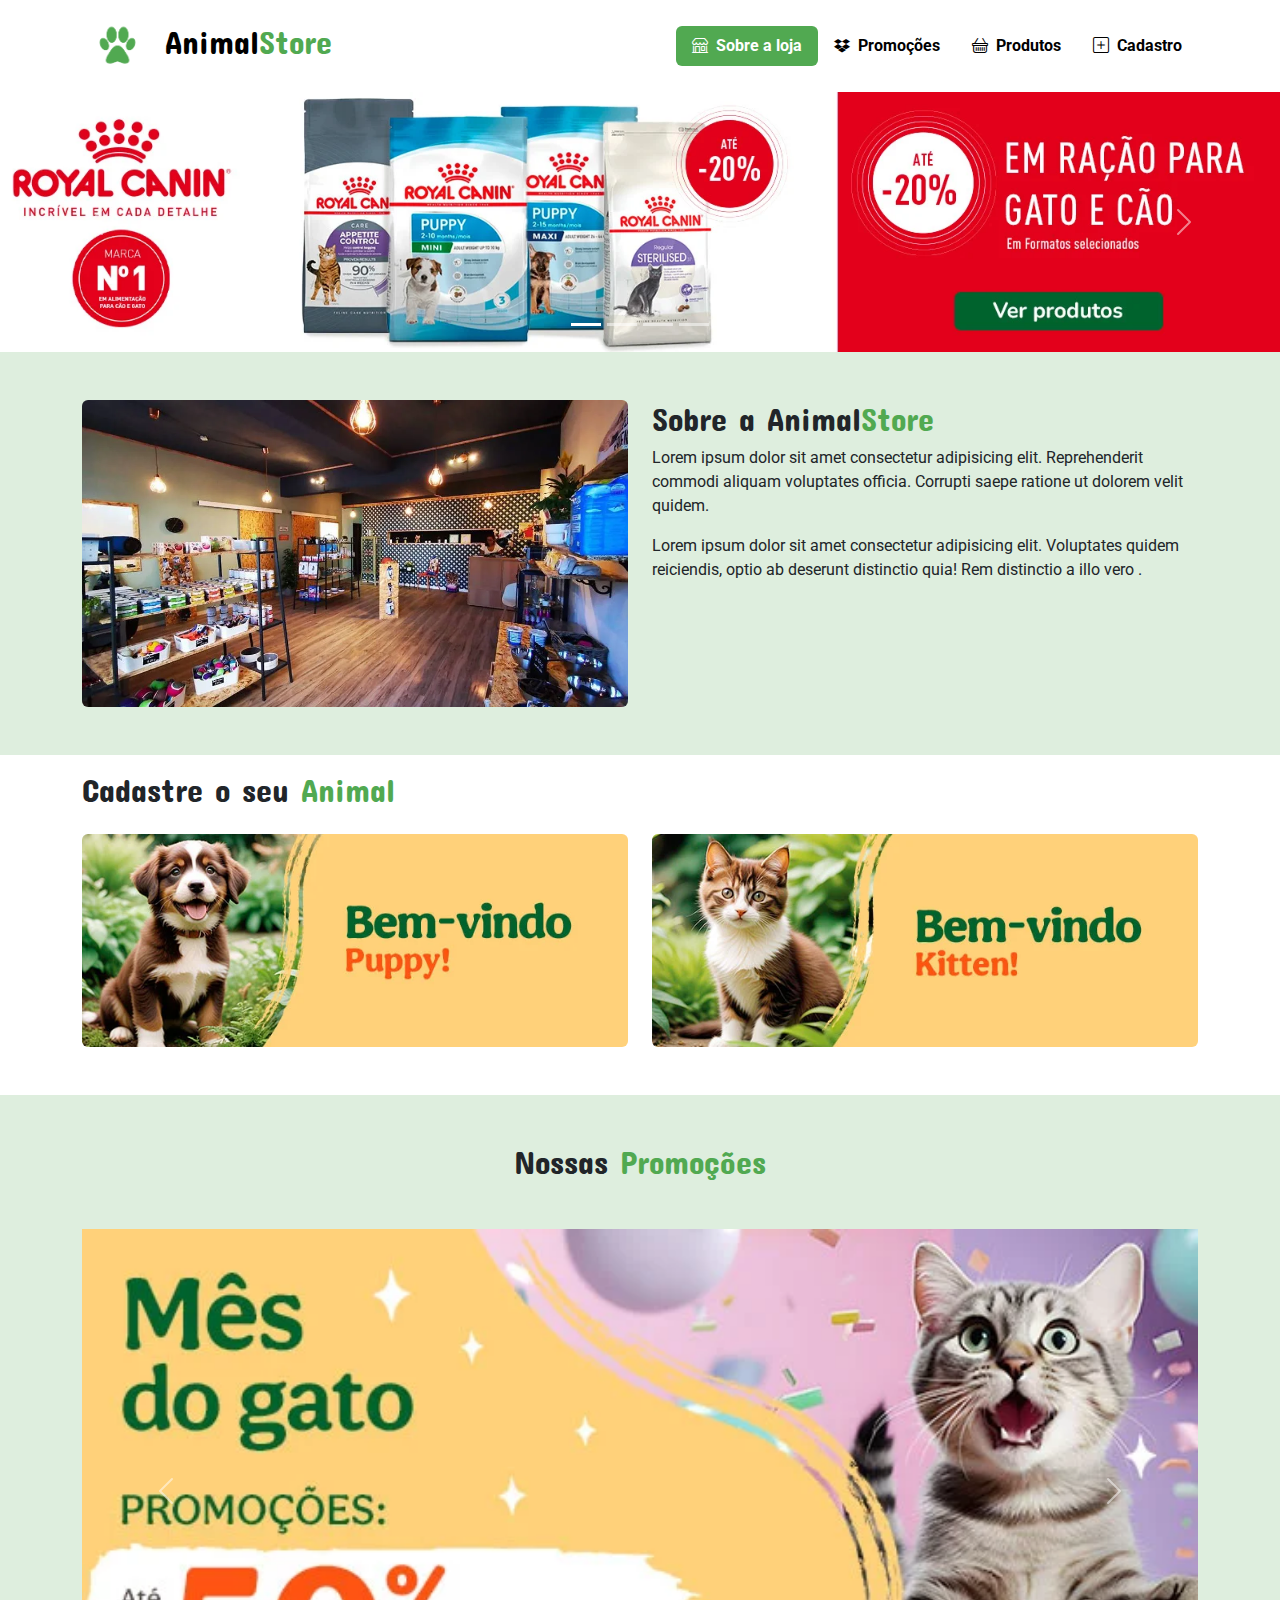
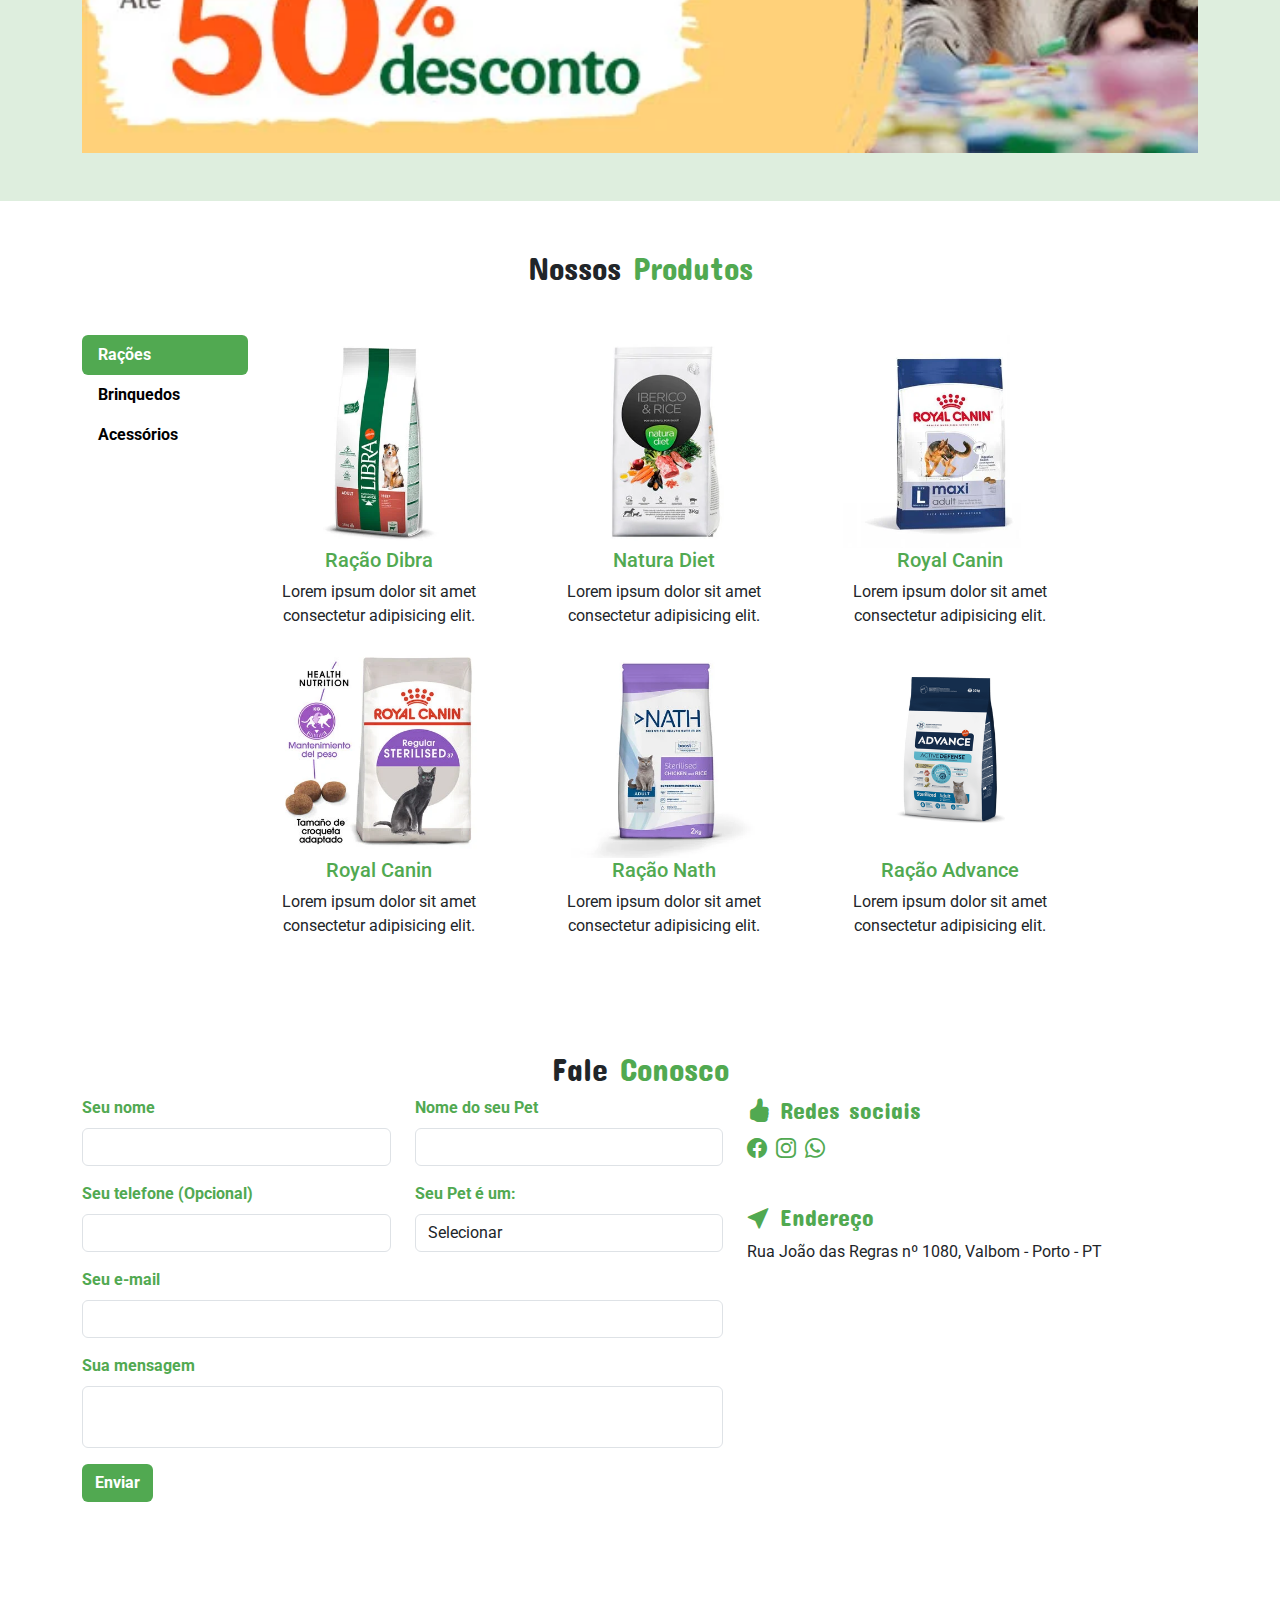
==== index.html @ 3d31f149 "Primeiro commit da loja de animais" ====
<!DOCTYPE html>
<html lang="en">
<head>
    <meta charset="UTF-8">
    <meta name="viewport" content="width=device-width, initial-scale=1.0">
    <title>Document</title>
    <link rel="stylesheet" href="https://cdn.jsdelivr.net/npm/bootstrap@5.3.3/dist/css/bootstrap.min.css">
    <link rel="preconnect" href="https://fonts.googleapis.com">
    <link rel="preconnect" href="https://fonts.gstatic.com" crossorigin>
    <link href="https://fonts.googleapis.com/css2?family=Concert+One&family=Roboto&display=swap" rel="stylesheet">
    <link rel="stylesheet" href="https://cdn.jsdelivr.net/npm/bootstrap-icons@1.11.3/font/bootstrap-icons.min.css">
    <link rel="stylesheet" href="CSS/main.css">
</head>
<body>
    <header class="navbar  navbar-expand-lg sticky-top p-3" id="cabecalho">
        <div class="container">
            <h1 class="navbar-brand m-0 section-title">
                <a href="#">
                    <img class="patacao" src="images/patacao.png" alt="">
                    Animal<span class="text-colored ">Store</span>
                </a>
            </h1>
            <button class="navbar-toggler" data-bs-toggle="collapse" data-bs-target="#menu-navegacao">
                <span class="navbar-toggler-icon"></span>
            </button>
            <nav class="navbar-collapse collapse justify-content-end" id="menu-navegacao">
                <ul class="nav nav-pills d-block d-md-flex">
                    <li class="nav-item fw-bold">
                        <a class="nav-link active" href="#sobre-a-loja">
                            <i class="bi bi-shop me-1 "></i>
                            Sobre a loja
                        </a>
                    </li>
                    <li class="nav-item fw-bold">
                        <a class="nav-link" href="#promocoes">
                            <i class="bi bi-dropbox me-1"></i> 
                            Promoções
                        </a>
                    </li>
                    <li class="nav-item fw-bold">
                        <a class="nav-link" href="#produtos">
                            <i class="bi bi-basket me-1"></i>
                            Produtos
                        </a>
                    </li>
                    
                    <li class="nav-item fw-bold">
                        <a class="nav-link" href="#fale-conosco">
                            <i class="bi bi-plus-square me-1"></i>
                            Cadastro
                            </a>
                    </li>
                </ul>
            </nav>
        </div>
    </header>

    <div data-bs-spy="scroll" data-bs-target="cabecalho" data-bs-smooth-scroll="true">
        <section id="sobre-a-loja">
            <div class="carousel slide " data-bs-ride="carousel" id="carousel">
                <div class="carousel-inner">
                    <div class="carousel-item active" data-bs-interval="3000">
                        <img src="images/slides/slide1.webp" alt="">
                    </div>
                    <div class="carousel-item" data-bs-interval="3000">
                        <img src="images/slides/slide2.webp" alt="">
                    </div>
                    <div class="carousel-item" data-bs-interval="3000">
                        <img src="images/slides/slide3.webp" alt="">
                    </div>
                    <div class="carousel-item" data-bs-interval="3000">
                        <img src="images/slides/slide4.webp" alt="">
                    </div>
                </div>
                <button class="carousel-control-prev" type="button" data-bs-target="#carousel" data-bs-slide="prev">
                    <span class="carousel-control-prev-icon"></span>
                </button>
                <button class="carousel-control-next" type="button" data-bs-target="#carousel" data-bs-slide="next">
                    <span class="carousel-control-next-icon"></span>
                </button>
                <div class="carousel-indicators">
                    <button type="button" data-bs-target="#carousel" class="active" data-bs-slide-to="0"></button>
                    <button type="button" data-bs-target="#carousel" data-bs-slide-to="1"></button>
                    <button type="button" data-bs-target="#carousel" data-bs-slide-to="2"></button>
                    <button type="button" data-bs-target="#carousel" data-bs-slide-to="3"></button>
                </div>
            </div>
            <div class="pb-5 pt-5">
                <div class="container">
                    <div class="row">
                        <div class="col-lg-6">
                            <img src="images/carta de entrada/imagem sobre a loja.webp" class="d-block w-100 rounded" alt="">
                        </div>
                        <div class="col-lg-6">
                            <h2 class="section-title">Sobre a Animal<span class="text-colored">Store</span></h2>
                            <p>
                                Lorem ipsum dolor sit amet consectetur adipisicing elit. Reprehenderit commodi aliquam voluptates officia. Corrupti saepe ratione ut dolorem velit quidem.
                            </p>
                            <p>
                                Lorem ipsum dolor sit amet consectetur adipisicing elit. Voluptates quidem reiciendis, optio ab deserunt distinctio quia! Rem distinctio a illo vero .
                            </p>
                        </div>
                    </div>
                </div>
            </div>
        </section>
        <section>
            <div class="pt-3 pb-5">
                <div class="container">
                    <div class="row mb-3">
                        <h2 class="section-title ">Cadastre o seu <span class=" text-colored">Animal</span></h2>
                    </div>
                    <div class="row ">
                        <div class="col-md-6 opcao-animal" data-pet="cachorro">
                            <a href="#">
                                <img src="images/direcionamento/direcionamento2.webp" class="rounded w-100" alt="Cachorro">
                            </a>
                        </div>
                        <div class="col-md-6 opcao-animal" data-pet="gato" >
                            <a href="#">
                                <img src="images/direcionamento/direcionamento3.webp" class="rounded w-100" alt="Gato">
                            </a>
                        </div>
                    </div>
                </div>
            </div>
        </section>
        <section id="promocoes" class="pt-5 pb-5">
            <div class="container">
                <div class="mb-5">
                    <h2 class="section-title text-center">Nossas <span class="text-colored">Promoções</span></h2>
                </div>
                <div class="carousel slide" data-bs-ride="carousel" id="carousel1">
                    <div class="carousel-inner">
                        <div class="carousel-item active">
                            <img src="images/promocao/promocao1.webp" class="w-100" data-bs-interval="3000" alt="">
                        </div>
                        <div class="carousel-item">
                            <img src="images/promocao/promocao2.webp" class="w-100" data-bs-interval="3000" alt="">
                        </div>
                        <div class="carousel-item">
                            <img src="images/promocao/promocao3.webp" class="w-100" data-bs-interval="3000" alt="">
                        </div>
                    </div>
                    <button class="carousel-control-prev" type="button" data-bs-target="#carousel1" data-bs-slide="prev">
                        <span class="carousel-control-prev-icon"></span>
                    </button>
                    <button class="carousel-control-next" type="button" data-bs-target="#carousel1" data-bs-slide="next">
                        <span class="carousel-control-next-icon"></span>
                    </button>
                </div>
            </div>
        </section>
        <section id="produtos" class="mt-5 mb-5">
            <div class="container">
                <div class="row">
                    <h2 class="section-title text-center mb-5">
                        Nossos <span class="text-colored">Produtos</span>
                    </h2>
                </div>
                <div class="row">
                    <aside class="col-md-2">
                        <nav class="nav nav-pills flex-column nav-produtos">
                            <button type="button" data-bs-toggle="tab" data-bs-target="#racoes" class="fw-bold text-start nav-link active text-colored">Rações</button>
                            <button type="button" data-bs-toggle="tab" data-bs-target="#brinquedos" class="fw-bold text-start nav-link text-colored"> Brinquedos</button>
                            <button type="button" data-bs-toggle="tab" data-bs-target="#acessorios" class="fw-bold text-start nav-link text-colored">Acessórios</button>
                        </nav>
                    </aside>
                    <div class="col-md-10">
                        <div class="tab-content">
                            <div class="tab-pane active" id="racoes">
                                <div class="row">
                                    <div class="col-md-3">
                                        <img class="d-block w-100" src="images/racoes/racao1.webp" alt="">
                                        <h5 class="text-colored text-center"> Ração Dibra</h5>
                                        <p class="text-center">Lorem ipsum dolor sit amet consectetur adipisicing elit.</p>
                                    </div>
                                    <div class="col-md-3 mx-5">
                                        <img class="d-block w-100 " src="images/racoes/racao2.webp" alt="">
                                        <h5 class="text-center text-colored">Natura Diet</h5>
                                        <p class="text-center">Lorem ipsum dolor sit amet consectetur adipisicing elit.</p>
                                    </div>
                                    <div class="col-md-3">
                                        <img class="d-block w-100" src="images/racoes/racao3.webp" alt="">
                                        <h5 class="text-center text-colored">Royal Canin</h5>
                                        <p class="text-center">Lorem ipsum dolor sit amet consectetur adipisicing elit.</p>
                                    </div>
                                    <div class="col-md-3">
                                        <img class="d-block w-100" src="images/racoes/racaogato1.webp" alt="">
                                        <h5 class="text-colored text-center"> Royal Canin</h5>
                                        <p class="text-center">Lorem ipsum dolor sit amet consectetur adipisicing elit.</p>
                                    </div>
                                    <div class="col-md-3 mx-5">
                                        <img class="d-block w-100 " src="images/racoes/racaogato2.webp" alt="">
                                        <h5 class="text-center text-colored">Ração Nath</h5>
                                        <p class="text-center">Lorem ipsum dolor sit amet consectetur adipisicing elit.</p>
                                    </div>
                                    <div class="col-md-3">
                                        <img class="d-block w-100" src="images/racoes/racaogato3.webp" alt="">
                                        <h5 class="text-center text-colored">Ração Advance</h5>
                                        <p class="text-center">Lorem ipsum dolor sit amet consectetur adipisicing elit.</p>
                                    </div>
                                </div>
                            </div>
                            <div class="tab-pane " id="brinquedos">
                                <div class="row">
                                    <div class="col-md-3">
                                        <img class="w-100 d-block" src="images/brinquedos/brinquedocao1.webp" alt="">
                                        <h5 class="text-colored text-center">Girafa Mordedor</h5>
                                        <p class="text-center">Lorem ipsum dolor sit amet consectetur adipisicing elit.</p>
                                    </div>
                                    <div class="col-md-3 mx-5">
                                        <img class="d-block w-100" src="images/brinquedos/brinquedocao2.jpg" alt="">
                                        <h5 class="text-center text-colored">Polvo Mordedor</h5>
                                        <p class="text-center">Lorem ipsum dolor sit amet consectetur adipisicing elit.</p>
                                    </div>
                                    <div class="col-md-3">
                                        <img class="d-block w-100" src="images/brinquedos/brinquedocao3.webp" alt="">
                                        <h5 class="text-center text-colored">Osso Mordedor</h5>
                                        <p class="text-center">Lorem ipsum dolor sit amet consectetur adipisicing elit.</p>
                                    </div>
                                    <div class="col-md-3">
                                        <img class="d-block w-100" src="images/brinquedos/brinquedogato1.webp" alt="">
                                        <h5 class="text-center text-colored">Rato de Pega</h5>
                                        <p class="text-center">Lorem ipsum dolor sit amet consectetur adipisicing elit.</p>
                                    </div>
                                    <div class="col-md-3 mx-5">
                                        <img class="d-block w-100" src="images/brinquedos/brinquedogato2.webp" alt="">
                                        <h5 class="text-center text-colored">Joaninha de Pega</h5>
                                        <p class="text-center">Lorem ipsum dolor sit amet consectetur adipisicing elit.</p>
                                    </div>
                                    <div class="col-md-3">
                                        <img class="d-block w-100" src="images/brinquedos/brinquedogato3.webp" alt="">
                                        <h5 class="text-colored text-center">Laser Vermelho</h5>
                                        <p class="text-center">Lorem ipsum dolor sit amet consectetur adipisicing elit.</p>
                                    </div>
                                </div>
                            </div>
                            <div class="tab-pane " id="acessorios">
                                <div class="row">
                                    <div class="col-md-3">
                                        <img class="w-100 d-block" src="images/acessorios/acessorioscao1.webp" alt="">
                                        <h5 class="text-colored text-center">Peitoral Cão</h5>
                                        <p class="text-center">Lorem ipsum dolor sit amet consectetur adipisicing elit.</p>
                                    </div>
                                    <div class="col-md-3 mx-5">
                                        <img class="d-block w-100" src="images/acessorios/acessorioscao2.webp" alt="">
                                        <h5 class="text-center text-colored">Trela Cão</h5>
                                        <p class="text-center">Lorem ipsum dolor sit amet consectetur adipisicing elit.</p>
                                    </div>
                                    <div class="col-md-3">
                                        <img class="d-block w-100" src="images/acessorios/acessorioscao3.webp" alt="">
                                        <h5 class="text-center text-colored">Fucinheira Cão</h5>
                                        <p class="text-center">Lorem ipsum dolor sit amet consectetur adipisicing elit.</p>
                                    </div>
                                    <div class="col-md-3">
                                        <img class="d-block w-100" src="images/acessorios/acessoriosgato1.webp" alt="">
                                        <h5 class="text-center text-colored">Arranhador Gato</h5>
                                        <p class="text-center">Lorem ipsum dolor sit amet consectetur adipisicing elit.</p>
                                    </div>
                                    <div class="col-md-3 mx-5">
                                        <img class="d-block w-100" src="images/acessorios/acessoriosgato2.webp" alt="">
                                        <h5 class="text-center text-colored">Casinha Gato</h5>
                                        <p class="text-center">Lorem ipsum dolor sit amet consectetur adipisicing elit.</p>
                                    </div>
                                    <div class="col-md-3">
                                        <img class="d-block w-100" src="images/acessorios/acessoriosgato3.webp" alt="">
                                        <h5 class="text-colored text-center">Comedouro Inteligente</h5>
                                        <p class="text-center">Lorem ipsum dolor sit amet consectetur adipisicing elit.</p>
                                    </div>
                                </div>
                            </div>
                        </div>
                    </div>
                </div>
            </div>
        </section>
        <section id="fale-conosco" class="pb-5 pt-5">
            <div class="container">
                <div class="row">
                    <h2 class="section-title text-center">Fale <span class="text-colored">Conosco</span></h2>
                </div>
                <div class="row">
                    <div class="col-md-7 mb-5">
                        <form id="form">
                            <div class="row">
                                <div class="col-6">
                                    <div class="mb-3">
                                        <label for="nome" class="form-label fw-bold text-colored">Seu nome</label>
                                        <input type="text" class="form-control" id="nome" required>
                                    </div>
                                </div>
                                <div class="col-6">
                                    <div class="mb-3">
                                        <label for="nome-pet" class="form-label fw-bold text-colored">Nome do seu Pet</label>
                                        <input type="text" class="form-control" id="nome-pet" required>
                                    </div>
                                </div>
                            </div>
                            <div class="row">
                                <div class="col-6">
                                    <div class="mb-3">
                                        <label for="telefone" class="form-label fw-bold text-colored">Seu telefone (Opcional) </label>
                                        <input type="text" class="form-control" id="telefone">
                                    </div>
                                </div>
                                <div class="col-6">
                                    <div class="mb-3">
                                        <label for="opcao" class="form-label fw-bold text-colored">Seu Pet é um:</label>
                                        <select class="form-control" name="opcao" id="opcao" >
                                            <option value="opcao0">Selecionar</option>
                                            <option value="cachorro">Cão</option>
                                            <option value="gato">Gato</option>
                                        </select>
    
                                    </div>
                                </div>
                            </div>
                            <div class="mb-3">
                                <label for="email" class="form-label fw-bold text-colored">Seu e-mail</label>
                                <input type="email" class="form-control" id="email" required>
                            </div>
                            <div class="mb-3">
                                <label for="mensagem" class="form-label fw-bold text-colored">Sua mensagem</label>
                                <textarea class="form-control" id="mensagem" required></textarea>
                            </div>
                            <button type="submit" class="btn fw-bold">Enviar</button>
                        </form>
                    </div>
                    <div class="col-md-5">
                        <div class="row">
                            <h3 class="section-title fs-4 text-colored">
                                <i class="bi bi-hand-thumbs-up-fill"></i>
                                Redes sociais
                            </h3>
                            <ul class="social-links">
                                <li class="fs-5">
                                    <a href="#">
                                        <i class="bi bi-facebook  text-colored"></i>
                                    </a>
                                </li>
                                <li class="fs-5 ms-1 me-1">
                                    <a href="#">
                                        <i class="bi bi-instagram  text-colored"></i>
                                    </a>
                                </li>
                                <li class="fs-5">
                                    <a href="#">
                                        <i class="bi bi-whatsapp  text-colored"></i>
                                    </a>
                                </li>
                            </ul>
                        </div>
                        <div class="row mt-4">
                            <h3 class="section-title fs-4 text-colored">
                                <i class="bi bi-cursor-fill"></i>
                                Endereço
                            </h3>
                            <p>Rua João das Regras nº 1080, Valbom - Porto - PT </p>
                        </div>
                    </div>
                </div>
            </div>
    
        </section>
    </div>
    <script src="https://cdn.jsdelivr.net/npm/bootstrap@5.3.3/dist/js/bootstrap.bundle.min.js"></script>
    <script src="https://code.jquery.com/jquery-3.7.1.min.js"></script>
    <script src="JS/jquery.mask.min.js"></script>
    <script src="JS/jquery.validate.min.js"></script>
    <script src="JS/main.js"></script>
</body>
</html>
---- CSS/main.css ----
body {
    font-family: Roboto, sans-serif;
}

header {
    background-color: #fff;
}

.patacao {
    height: 50px;
}

.nav .nav-link.active {
    background-color: rgb(81, 169, 81);
    color: #fff;
}

.nav .nav-link,
.navbar-brand,
.navbar-brand:hover {
    color: #000;
}

.navbar-brand {
    font-size: 2em;
}

.section-title {
    font-family: Concert One, cursive;
}

.navbar-brand a{
    color: #000;
    text-decoration: none;
}

.text-colored {
    color: rgb(81, 169, 81);
}

.carousel img {
    width: 100%;
}

#sobre-a-loja,
#promocoes{
    background-color: rgba(81, 169, 81, 0.192);
}

.nav-produtos .nav-link.active,
#fale-conosco button {
    background-color: rgb(81, 169, 81);
    color: #fff;
}

.social-links li {
    list-style: none;
    display: inline;
}

.social-links li a{
    text-decoration: none;
}

textarea {
    resize: none;
}
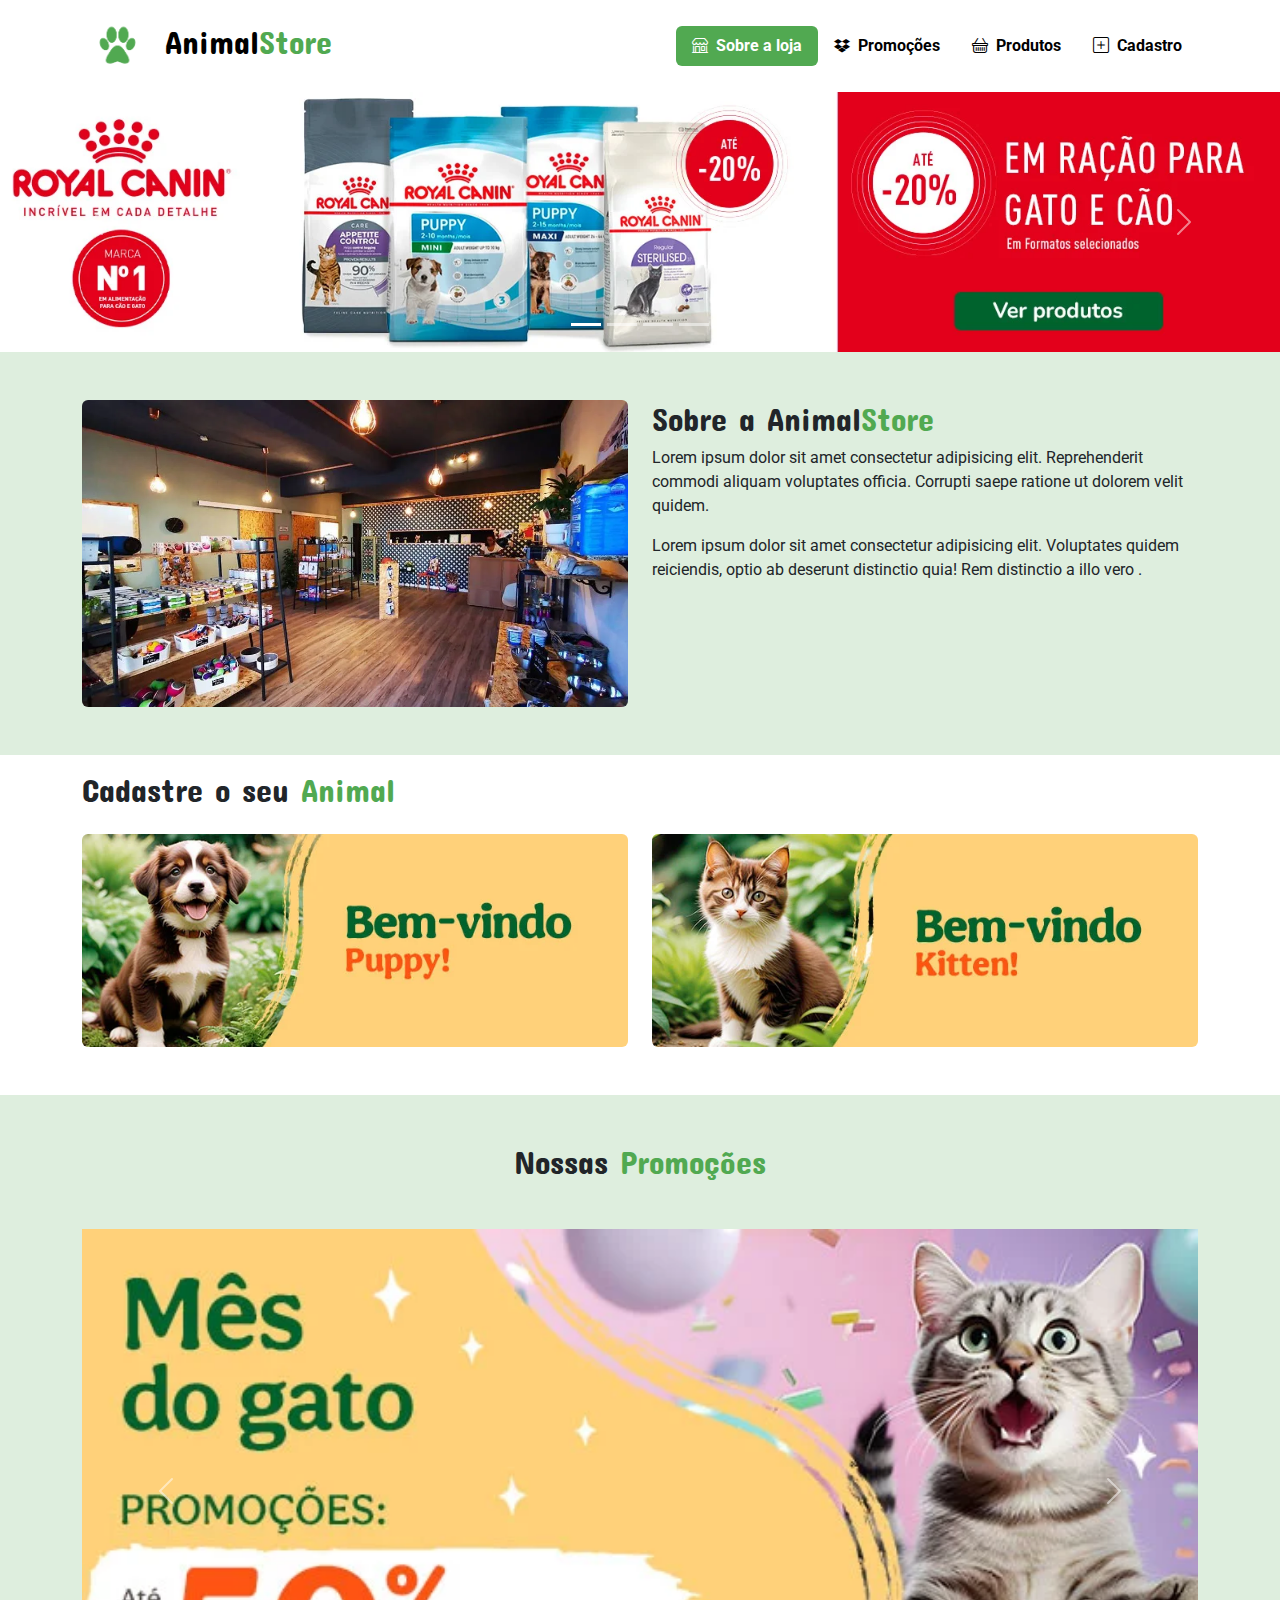
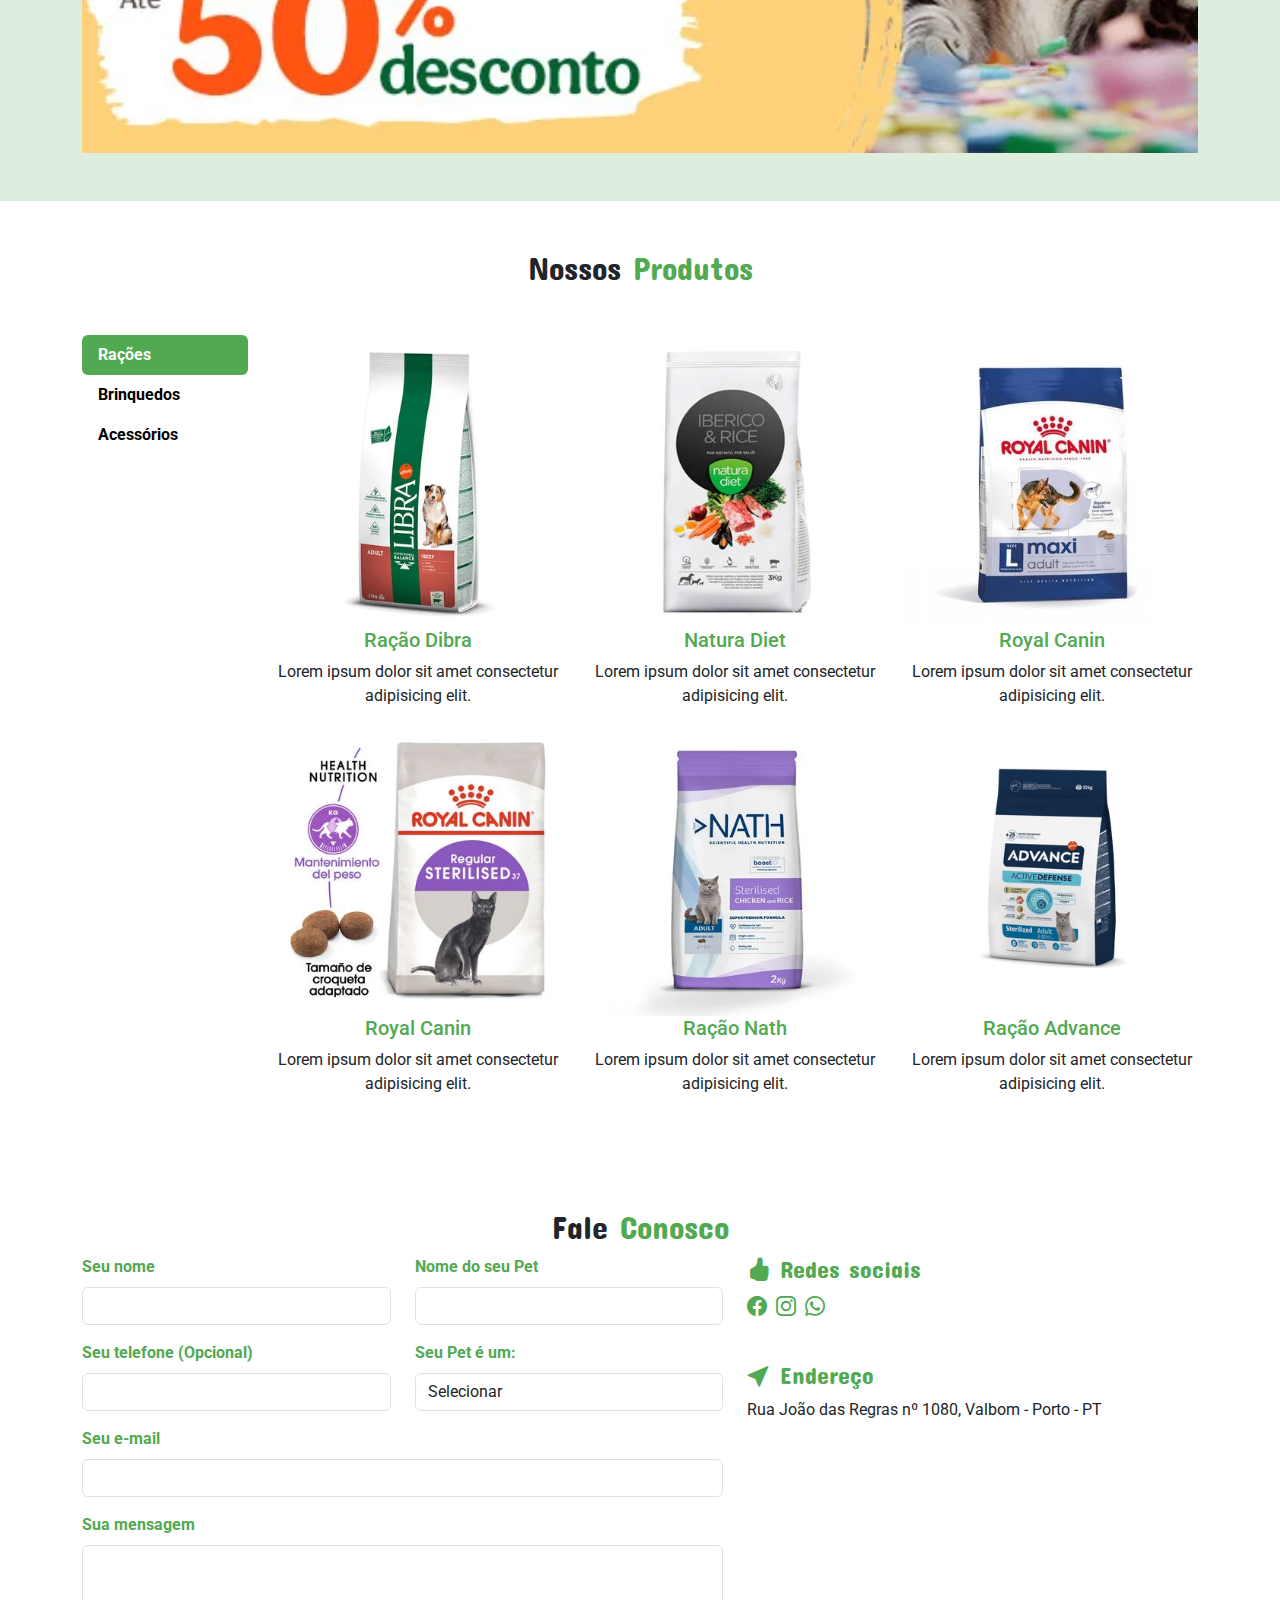
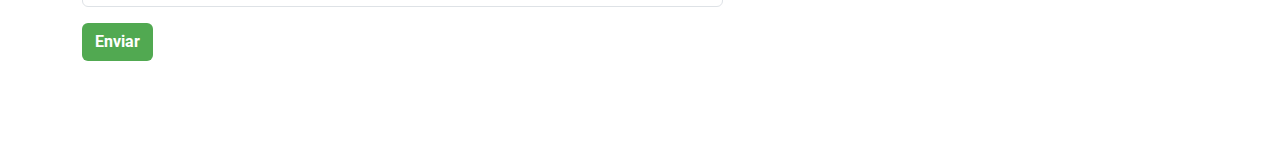
==== commit 8d9069c1: "FIX responsividade" ====
--- a/index.html
+++ b/index.html
@@ -105,7 +105,7 @@
                 </div>
             </div>
         </section>
-        <section>
+        <section id="cadastro-pet">
             <div class="pt-3 pb-5">
                 <div class="container">
                     <div class="row mb-3">
@@ -171,32 +171,32 @@
                         <div class="tab-content">
                             <div class="tab-pane active" id="racoes">
                                 <div class="row">
-                                    <div class="col-md-3">
+                                    <div class="col-md-4">
                                         <img class="d-block w-100" src="images/racoes/racao1.webp" alt="">
                                         <h5 class="text-colored text-center"> Ração Dibra</h5>
                                         <p class="text-center">Lorem ipsum dolor sit amet consectetur adipisicing elit.</p>
                                     </div>
-                                    <div class="col-md-3 mx-5">
+                                    <div class="col-md-4 ">
                                         <img class="d-block w-100 " src="images/racoes/racao2.webp" alt="">
                                         <h5 class="text-center text-colored">Natura Diet</h5>
                                         <p class="text-center">Lorem ipsum dolor sit amet consectetur adipisicing elit.</p>
                                     </div>
-                                    <div class="col-md-3">
+                                    <div class="col-md-4">
                                         <img class="d-block w-100" src="images/racoes/racao3.webp" alt="">
                                         <h5 class="text-center text-colored">Royal Canin</h5>
                                         <p class="text-center">Lorem ipsum dolor sit amet consectetur adipisicing elit.</p>
                                     </div>
-                                    <div class="col-md-3">
+                                    <div class="col-md-4">
                                         <img class="d-block w-100" src="images/racoes/racaogato1.webp" alt="">
                                         <h5 class="text-colored text-center"> Royal Canin</h5>
                                         <p class="text-center">Lorem ipsum dolor sit amet consectetur adipisicing elit.</p>
                                     </div>
-                                    <div class="col-md-3 mx-5">
+                                    <div class="col-md-4 ">
                                         <img class="d-block w-100 " src="images/racoes/racaogato2.webp" alt="">
                                         <h5 class="text-center text-colored">Ração Nath</h5>
                                         <p class="text-center">Lorem ipsum dolor sit amet consectetur adipisicing elit.</p>
                                     </div>
-                                    <div class="col-md-3">
+                                    <div class="col-md-4">
                                         <img class="d-block w-100" src="images/racoes/racaogato3.webp" alt="">
                                         <h5 class="text-center text-colored">Ração Advance</h5>
                                         <p class="text-center">Lorem ipsum dolor sit amet consectetur adipisicing elit.</p>
@@ -205,32 +205,32 @@
                             </div>
                             <div class="tab-pane " id="brinquedos">
                                 <div class="row">
-                                    <div class="col-md-3">
+                                    <div class="col-md-4">
                                         <img class="w-100 d-block" src="images/brinquedos/brinquedocao1.webp" alt="">
                                         <h5 class="text-colored text-center">Girafa Mordedor</h5>
                                         <p class="text-center">Lorem ipsum dolor sit amet consectetur adipisicing elit.</p>
                                     </div>
-                                    <div class="col-md-3 mx-5">
+                                    <div class="col-md-4">
                                         <img class="d-block w-100" src="images/brinquedos/brinquedocao2.jpg" alt="">
                                         <h5 class="text-center text-colored">Polvo Mordedor</h5>
                                         <p class="text-center">Lorem ipsum dolor sit amet consectetur adipisicing elit.</p>
                                     </div>
-                                    <div class="col-md-3">
+                                    <div class="col-md-4">
                                         <img class="d-block w-100" src="images/brinquedos/brinquedocao3.webp" alt="">
                                         <h5 class="text-center text-colored">Osso Mordedor</h5>
                                         <p class="text-center">Lorem ipsum dolor sit amet consectetur adipisicing elit.</p>
                                     </div>
-                                    <div class="col-md-3">
+                                    <div class="col-md-4">
                                         <img class="d-block w-100" src="images/brinquedos/brinquedogato1.webp" alt="">
                                         <h5 class="text-center text-colored">Rato de Pega</h5>
                                         <p class="text-center">Lorem ipsum dolor sit amet consectetur adipisicing elit.</p>
                                     </div>
-                                    <div class="col-md-3 mx-5">
+                                    <div class="col-md-4">
                                         <img class="d-block w-100" src="images/brinquedos/brinquedogato2.webp" alt="">
                                         <h5 class="text-center text-colored">Joaninha de Pega</h5>
                                         <p class="text-center">Lorem ipsum dolor sit amet consectetur adipisicing elit.</p>
                                     </div>
-                                    <div class="col-md-3">
+                                    <div class="col-md-4">
                                         <img class="d-block w-100" src="images/brinquedos/brinquedogato3.webp" alt="">
                                         <h5 class="text-colored text-center">Laser Vermelho</h5>
                                         <p class="text-center">Lorem ipsum dolor sit amet consectetur adipisicing elit.</p>
@@ -239,32 +239,32 @@
                             </div>
                             <div class="tab-pane " id="acessorios">
                                 <div class="row">
-                                    <div class="col-md-3">
+                                    <div class="col-md-4">
                                         <img class="w-100 d-block" src="images/acessorios/acessorioscao1.webp" alt="">
                                         <h5 class="text-colored text-center">Peitoral Cão</h5>
                                         <p class="text-center">Lorem ipsum dolor sit amet consectetur adipisicing elit.</p>
                                     </div>
-                                    <div class="col-md-3 mx-5">
+                                    <div class="col-md-4">
                                         <img class="d-block w-100" src="images/acessorios/acessorioscao2.webp" alt="">
                                         <h5 class="text-center text-colored">Trela Cão</h5>
                                         <p class="text-center">Lorem ipsum dolor sit amet consectetur adipisicing elit.</p>
                                     </div>
-                                    <div class="col-md-3">
+                                    <div class="col-md-4">
                                         <img class="d-block w-100" src="images/acessorios/acessorioscao3.webp" alt="">
                                         <h5 class="text-center text-colored">Fucinheira Cão</h5>
                                         <p class="text-center">Lorem ipsum dolor sit amet consectetur adipisicing elit.</p>
                                     </div>
-                                    <div class="col-md-3">
+                                    <div class="col-md-4">
                                         <img class="d-block w-100" src="images/acessorios/acessoriosgato1.webp" alt="">
                                         <h5 class="text-center text-colored">Arranhador Gato</h5>
                                         <p class="text-center">Lorem ipsum dolor sit amet consectetur adipisicing elit.</p>
                                     </div>
-                                    <div class="col-md-3 mx-5">
+                                    <div class="col-md-4">
                                         <img class="d-block w-100" src="images/acessorios/acessoriosgato2.webp" alt="">
                                         <h5 class="text-center text-colored">Casinha Gato</h5>
                                         <p class="text-center">Lorem ipsum dolor sit amet consectetur adipisicing elit.</p>
                                     </div>
-                                    <div class="col-md-3">
+                                    <div class="col-md-4">
                                         <img class="d-block w-100" src="images/acessorios/acessoriosgato3.webp" alt="">
                                         <h5 class="text-colored text-center">Comedouro Inteligente</h5>
                                         <p class="text-center">Lorem ipsum dolor sit amet consectetur adipisicing elit.</p>
--- a/CSS/main.css
+++ b/CSS/main.css
@@ -65,3 +65,12 @@
 textarea {
     resize: none;
 }
+
+@media (max-width: 767px){
+    #cadastro-pet img{
+        margin-bottom: 10px;
+    }
+    #produtos img {
+        margin: 0;
+    }
+}